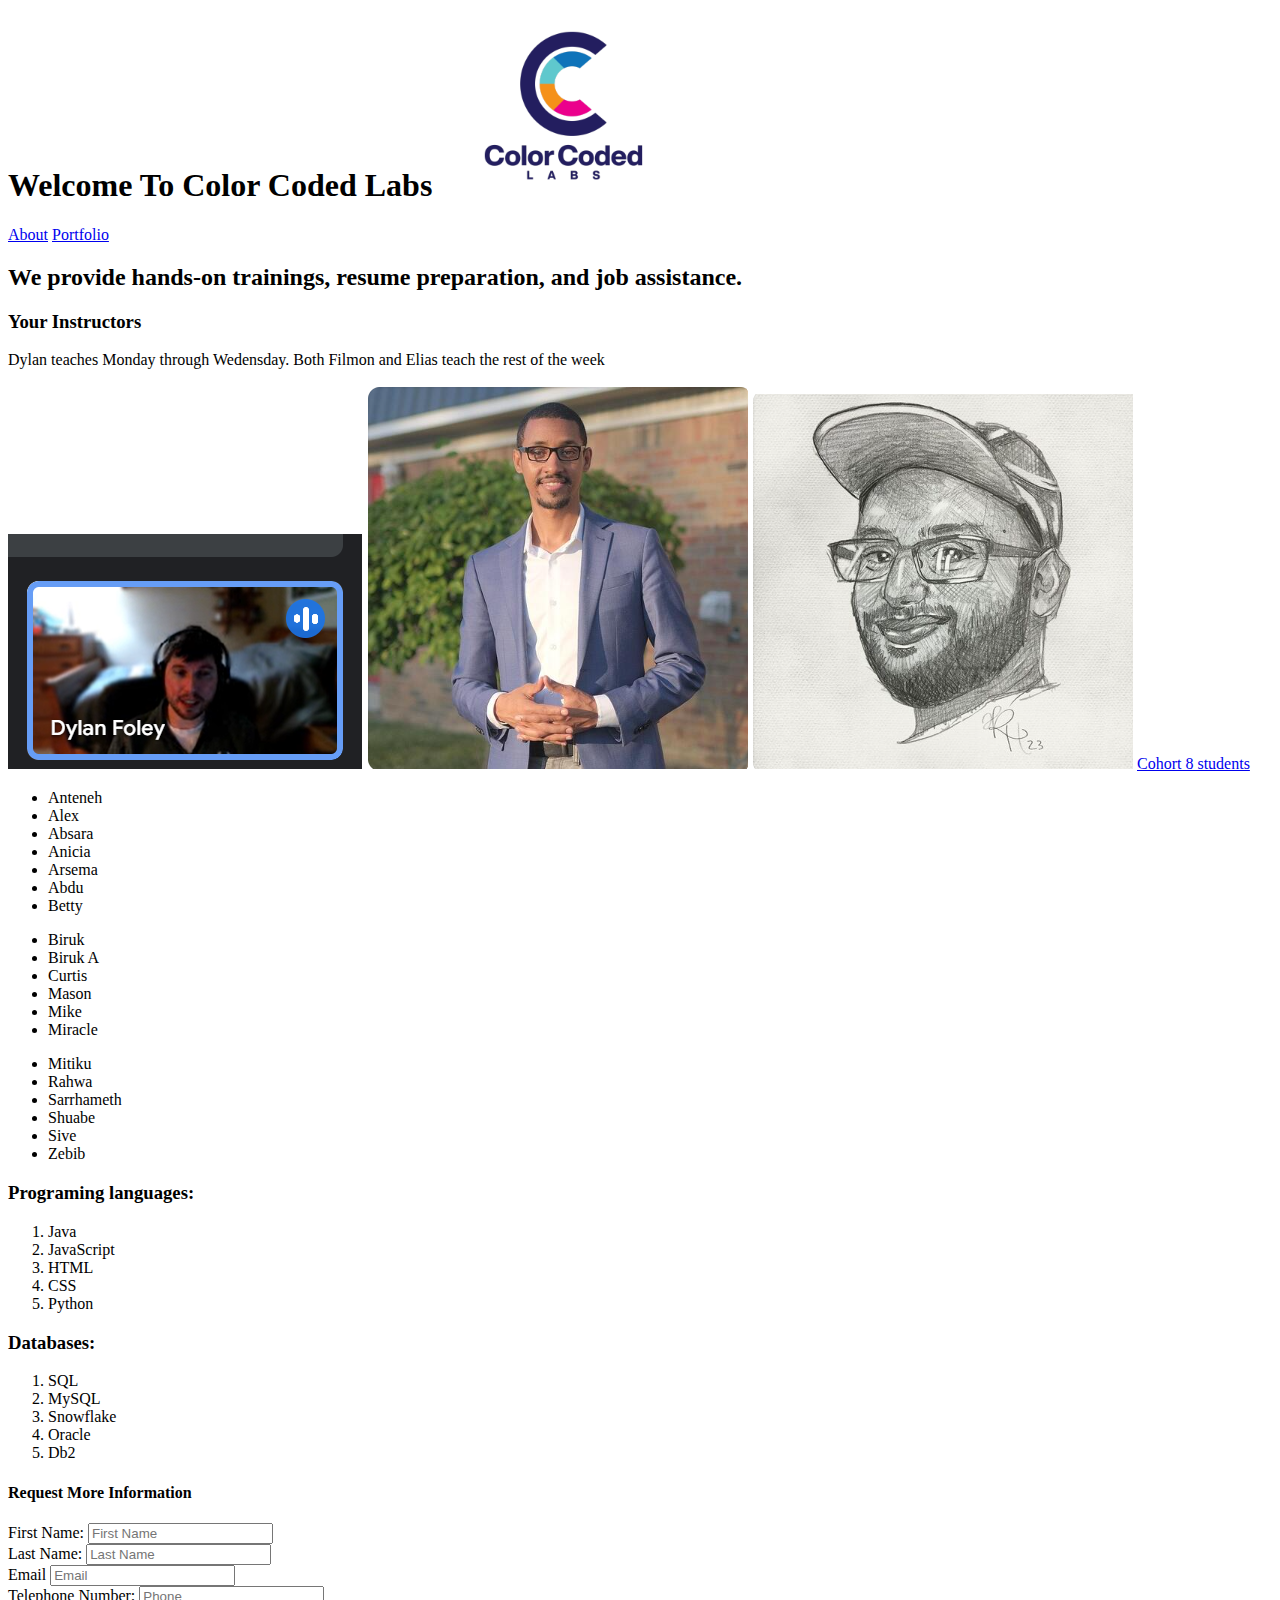
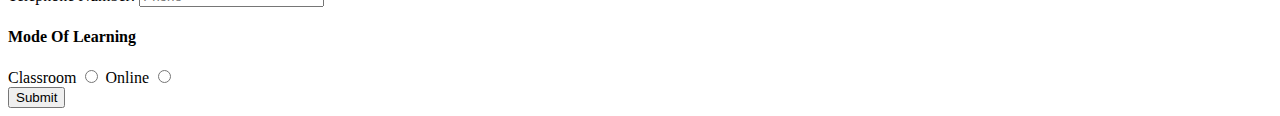
==== index.html @ 8a77864c "My first Color Coded Labs website" ====
<!DOCTYPE html>
<html lang="en">
  <head>
    <meta charset="UTF-8" />
    <meta name="viewport" content="width=device-width, initial-scale=1.0" />
    <title>CCL Website</title>
    <link rel="stylesheet" href="Style.css" />
  </head>
  <body>
    <h1 class="Welcome-note">Welcome To Color Coded Labs
        <img src="./CCL_logo.png" alt="CCL_logo"/>
    </h1>

    <nav>
      <div class="nav-items">
        <a href="about.html" title="Learn more about us">About</a>
        <a href="/">Portfolio</a>
      </div>
    </nav>

    <section class="Antish">
      <div class="Antish-container">
        <div class="column-left">
          <h2>We provide hands-on trainings, resume preparation, and job assistance.</h2>
        </div>

    <div class="Instructors">   
       <h3>Your Instructors</h3>
          <p>Dylan teaches Monday through Wedensday. Both Filmon and Elias teach the rest of the week</p>
    </div>    
        
        
          <div class="image-container">
            <img src="./Dylan.png" alt="Instructor Dylan"/>
            <img src="./Filmon.png" alt="Instructor Filmon"/>
            <img src="./Elias.png" alt="Instructor Elias"/>

          <a href="#target" class="cohort">Cohort 8 students</a>

        <ul>
            <li>Anteneh</li>
            <li>Alex</li>
            <li>Absara</li>
            <li>Anicia</li>
            <li>Arsema</li>
            <li>Abdu</li>
            <li>Betty</li> 
        </ul>
        <ul>   
            <li>Biruk</li>
            <li>Biruk A</li>
            <li>Curtis</li>
            <li>Mason</li>
            <li>Mike</li>
            <li>Miracle</li>
        </ul>  

        <ul>
            <li>Mitiku</li>
            <li>Rahwa</li>
            <li>Sarrhameth</li>
            <li>Shuabe</li>
            <li>Sive</li>
            <li>Zebib</li>
          </ul>

        </div>
      </div>
    </section>



<div class="Items-container">
    <h3 class="programing-title">Programing languages:</h3>
      <ol class="programing-list">  
        <li>Java</li>
        <li>JavaScript</li>
        <li>HTML</li>
        <li>CSS</li>
        <li>Python</li>
        </ol>
    

      <h3 class="database-title">Databases:</h3>
       <ol class="database-list">
        <li>SQL</li>
        <li>MySQL</li>
        <li>Snowflake</li>
        <li>Oracle</li>
        <li>Db2</li>
       </ol>

  </div>

  <h4>Request More Information</h4>
    <form>
            <div class="LableFormat-styles"> 
          <div>
            <label for="First Name">First Name:</label>
            <input
              type="text"
              id="First Name"
              name="FirstName"
              placeholder="First Name"
            />
           </div>
          
            <div>
               <label for="Last Name">Last Name:</label>
               <input
                type="text"
                id="Last Name"
                name="LastName"
                placeholder="Last Name"
               />
            </div>
     
            <div>
                <label for="email">Email</label>
                <input type="email" name="email" placeholder="Email" />
            </div>

            <div>
                <label for="Telephone">Telephone Number:</label>
                <input
                 type="number"
                 id="Telephone"
                 name="Telephone"
                 placeholder="Phone"
                />
            </div>

        </div>
      </form>

    
      <h4>Mode Of Learning</h4>
       <div class="radio-label">
                <!-- Radio buttons with labels -->
            <label for="Classroom">Classroom</label>
            <input type="radio" id="Classroom" name="Classroom" value="Classroom" />
      
            <label for="Online">Online</label>
            <input type="radio" id="Online" name="Online" value="Online" />

        </div>  
      
         <form action="#" method="post">
            <button type="submit" class="submit-button">Submit</button>
         </form>   
    
  </body>
</html>
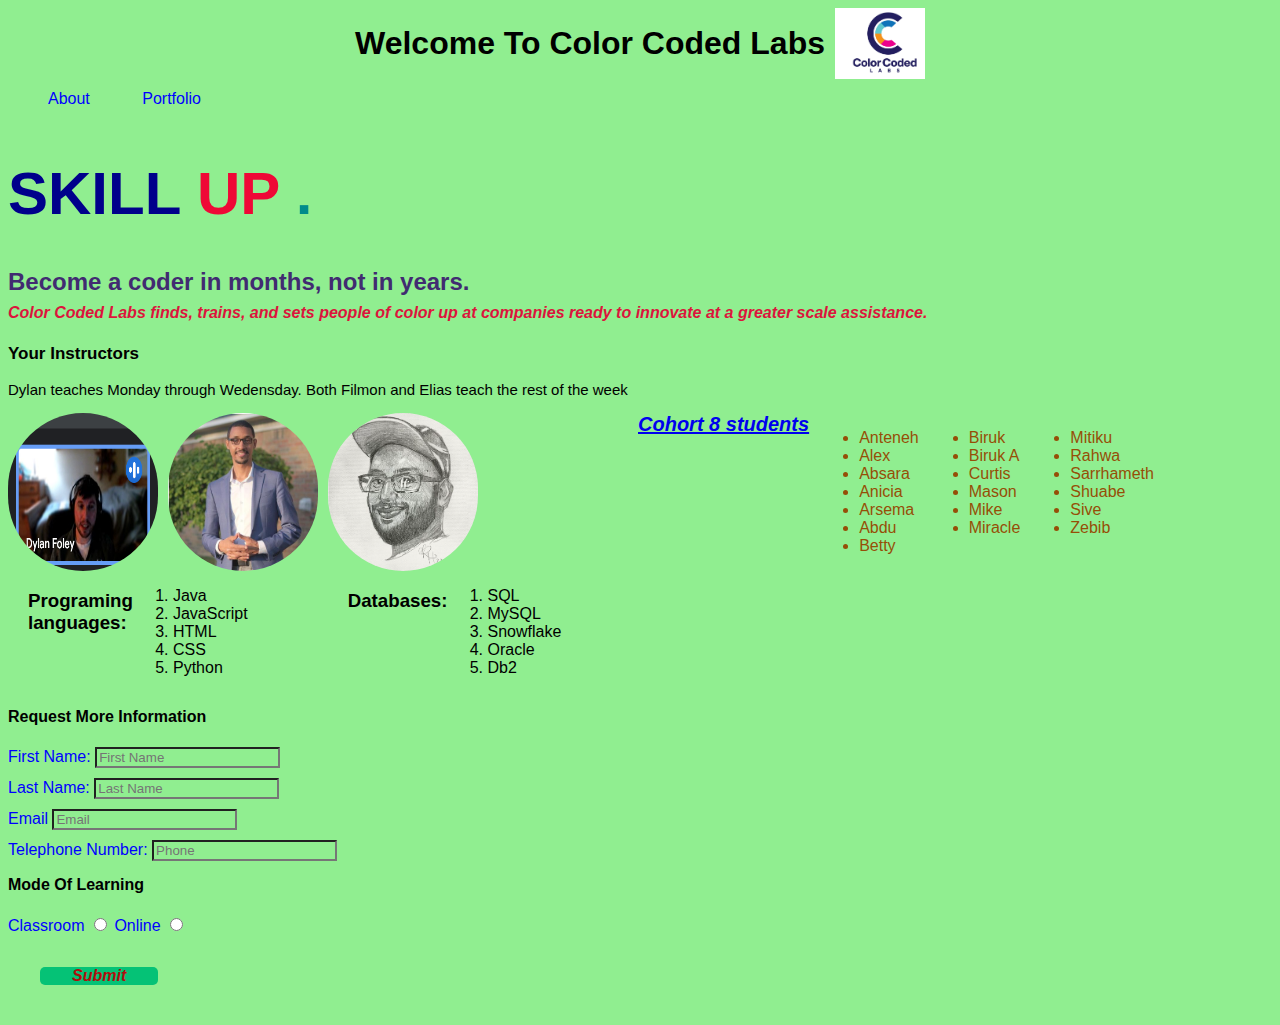
==== commit aab5cd7f: "updated" ====
--- a/index.html
+++ b/index.html
@@ -7,8 +7,9 @@
     <link rel="stylesheet" href="Style.css" />
   </head>
   <body>
-    <h1 class="Welcome-note">Welcome To Color Coded Labs
-        <img src="./CCL_logo.png" alt="CCL_logo"/>
+    <h1 class="Welcome-note">
+      Welcome To Color Coded Labs
+      <img src="./CCL_logo.png" alt="CCL_logo" />
     </h1>
 
     <nav>
@@ -18,44 +19,62 @@
       </div>
     </nav>
 
+    <div class="skillup">
+      <h1>
+        <span class="bluecolor">SKILL</span>
+        <span class="redcolor">UP</span>
+        <span class="lighblue">.</span>
+      </h1>
+    </div>
     <section class="Antish">
       <div class="Antish-container">
         <div class="column-left">
-          <h2>We provide hands-on trainings, resume preparation, and job assistance.</h2>
+          <h2>
+            <span class="coderinmonths"
+              >Become a coder in months, not in years.</span
+            >
+            <br />
+            <span class="whatweprovide"
+              >Color Coded Labs finds, trains, and sets people of color up at
+              companies ready to innovate at a greater scale assistance.</span
+            >
+          </h2>
         </div>
 
-    <div class="Instructors">   
-       <h3>Your Instructors</h3>
-          <p>Dylan teaches Monday through Wedensday. Both Filmon and Elias teach the rest of the week</p>
-    </div>    
-        
-        
-          <div class="image-container">
-            <img src="./Dylan.png" alt="Instructor Dylan"/>
-            <img src="./Filmon.png" alt="Instructor Filmon"/>
-            <img src="./Elias.png" alt="Instructor Elias"/>
+        <div class="Instructors">
+          <h3>Your Instructors</h3>
+          <p>
+            Dylan teaches Monday through Wedensday. Both Filmon and Elias teach
+            the rest of the week
+          </p>
+        </div>
+
+        <div class="image-container">
+          <img src="./Dylan.png" alt="Instructor Dylan" />
+          <img src="./Filmon.png" alt="Instructor Filmon" />
+          <img src="./Elias.png" alt="Instructor Elias" />
 
           <a href="#target" class="cohort">Cohort 8 students</a>
 
-        <ul>
+          <ul>
             <li>Anteneh</li>
             <li>Alex</li>
             <li>Absara</li>
             <li>Anicia</li>
             <li>Arsema</li>
             <li>Abdu</li>
-            <li>Betty</li> 
-        </ul>
-        <ul>   
+            <li>Betty</li>
+          </ul>
+          <ul>
             <li>Biruk</li>
             <li>Biruk A</li>
             <li>Curtis</li>
             <li>Mason</li>
             <li>Mike</li>
             <li>Miracle</li>
-        </ul>  
+          </ul>
 
-        <ul>
+          <ul>
             <li>Mitiku</li>
             <li>Rahwa</li>
             <li>Sarrhameth</li>
@@ -63,91 +82,82 @@
             <li>Sive</li>
             <li>Zebib</li>
           </ul>
-
         </div>
       </div>
     </section>
 
-
-
-<div class="Items-container">
-    <h3 class="programing-title">Programing languages:</h3>
-      <ol class="programing-list">  
+    <div class="Items-container">
+      <h3 class="programing-title">Programing languages:</h3>
+      <ol class="programing-list">
         <li>Java</li>
         <li>JavaScript</li>
         <li>HTML</li>
         <li>CSS</li>
         <li>Python</li>
-        </ol>
-    
+      </ol>
 
       <h3 class="database-title">Databases:</h3>
-       <ol class="database-list">
+      <ol class="database-list">
         <li>SQL</li>
         <li>MySQL</li>
         <li>Snowflake</li>
         <li>Oracle</li>
         <li>Db2</li>
-       </ol>
+      </ol>
+    </div>
 
-  </div>
+    <h4>Request More Information</h4>
+    <form>
+      <div class="LableFormat-styles">
+        <div>
+          <label for="First Name">First Name:</label>
+          <input
+            type="text"
+            id="First Name"
+            name="FirstName"
+            placeholder="First Name"
+          />
+        </div>
 
-  <h4>Request More Information</h4>
-    <form>
-            <div class="LableFormat-styles"> 
-          <div>
-            <label for="First Name">First Name:</label>
-            <input
-              type="text"
-              id="First Name"
-              name="FirstName"
-              placeholder="First Name"
-            />
-           </div>
-          
-            <div>
-               <label for="Last Name">Last Name:</label>
-               <input
-                type="text"
-                id="Last Name"
-                name="LastName"
-                placeholder="Last Name"
-               />
-            </div>
-     
-            <div>
-                <label for="email">Email</label>
-                <input type="email" name="email" placeholder="Email" />
-            </div>
+        <div>
+          <label for="Last Name">Last Name:</label>
+          <input
+            type="text"
+            id="Last Name"
+            name="LastName"
+            placeholder="Last Name"
+          />
+        </div>
 
-            <div>
-                <label for="Telephone">Telephone Number:</label>
-                <input
-                 type="number"
-                 id="Telephone"
-                 name="Telephone"
-                 placeholder="Phone"
-                />
-            </div>
+        <div>
+          <label for="email">Email</label>
+          <input type="email" name="email" placeholder="Email" />
+        </div>
 
+        <div>
+          <label for="Telephone">Telephone Number:</label>
+          <input
+            type="number"
+            id="Telephone"
+            name="Telephone"
+            placeholder="Phone"
+          />
         </div>
-      </form>
+      </div>
+    </form>
 
-    
-      <h4>Mode Of Learning</h4>
-       <div class="radio-label">
-                <!-- Radio buttons with labels -->
-            <label for="Classroom">Classroom</label>
-            <input type="radio" id="Classroom" name="Classroom" value="Classroom" />
-      
-            <label for="Online">Online</label>
-            <input type="radio" id="Online" name="Online" value="Online" />
+    <h4>Mode Of Learning</h4>
+    <div class="radio-label">
+      <!-- Radio buttons with labels -->
+      <label for="Classroom">Classroom</label>
+      <input type="radio" id="Classroom" name="Classroom" value="Classroom" />
 
-        </div>  
-      
-         <form action="#" method="post">
-            <button type="submit" class="submit-button">Submit</button>
-         </form>   
-    
+      <label for="Online">Online</label>
+      <input type="radio" id="Online" name="Online" value="Online" />
+    </div>
+
+    <form action="#" method="post">
+      <button type="submit" class="submit-button">Submit</button>
+    </form>
   </body>
 </html>
--- a/Style.css
+++ b/Style.css
@@ -0,0 +1,175 @@
+*{
+    box-sizing: border-box;
+    margin: 2;
+    padding: 2;
+    font-family: 'Trebuchet MS', 'Lucida Sans Unicode', 'Lucida Grande', 'Lucida Sans', Arial, sans-serif ;
+    background-color:lightgreen;
+}
+
+.Welcome-note{
+    margin: 0;
+    display: flex;
+    justify-content: center;
+    align-items: center;
+  
+    
+}
+
+
+h1 img{
+    max-width: 90px;
+   
+    margin-left: 10px;
+}
+    /*
+    animation: blink 3s infinite;    
+}
+@keyframes blink{
+    0%, 100%{opacity: 1;}
+    50% {opacity: 0;}
+}
+*/
+
+.skillup {
+    font-size: 30px;
+    font-family:'Times New Roman', Times, serif;
+    font-weight: bolder;
+    padding-bottom: 0px;
+   
+}
+
+.bluecolor{
+    color: darkblue;
+}
+
+.redcolor{color: rgb(239, 8, 54)}
+.lighblue{color:darkcyan}
+
+nav
+{
+height: 40px;
+display: flex;
+justify-content: space-between;
+align-items: center;
+padding: 0 1rem ;
+}
+
+nav a {
+    text-decoration: none;
+    color:blue;
+    padding: 0 1.5rem;
+}
+
+.nav-items ul{
+    margin: 2px;
+    display: none;
+    position: right;
+    list-style-type: none;
+    border: 1px solid #080707;
+    border-width: thick;
+
+}
+
+.nav-items:hover ul{
+    display:block;
+}
+
+
+  .column-left h2 {
+    font-size: 1.5rem;
+    color:rgb(65, 43, 113);
+    
+  }
+
+  .column-left .whatweprovide {
+    font-size: 16px;
+    font-style: italic;    
+    color:crimson
+  }
+
+
+.Instructors h3{
+    font-size: 17px;
+    font-weight: bold;
+    
+}
+
+p{font-size: 15px;}
+
+.image-container{
+    display: flex;
+    gap: 10px;
+}
+.image-container img{
+    width: 150px;
+    border-radius: 75px;
+}
+
+
+/* for the cohort*/
+
+.cohort{
+    
+    display: flex;
+    font-weight: bold;
+    font-style: italic;
+    font-size: 20px;   
+  margin-left: 150px; 
+  max-height: 20px;
+  max-width: 180px;
+}
+
+ul {color: rgb(150, 78, 7)}
+
+.Items-container{
+    display: flex;
+    max-width: 400px;
+ 
+    
+
+}
+
+.programing-title {
+    
+  
+    margin-left: 20px;
+        
+}
+
+.database-title{
+
+    margin-left: 100px;
+   
+}
+
+h4{
+    margin-top: 15px;
+}
+
+.LableFormat-styles{
+    display:grid;
+    grid-gap: 10px;
+       color: blue;
+    
+
+}
+
+.radio-label{
+    color: blue;
+}
+
+.submit-button{
+    background-color:rgb(5, 194, 118);
+    color: rgb(176, 14, 14);
+    font-size: 1rem;
+    border: none;
+    border-radius: 5px;
+    cursor:pointer;
+    font-weight: bold ;
+    font-style: italic;
+    padding: 0 2rem;
+    margin: 2rem;
+}
+
+.submit-button:hover{
+  background-color: dar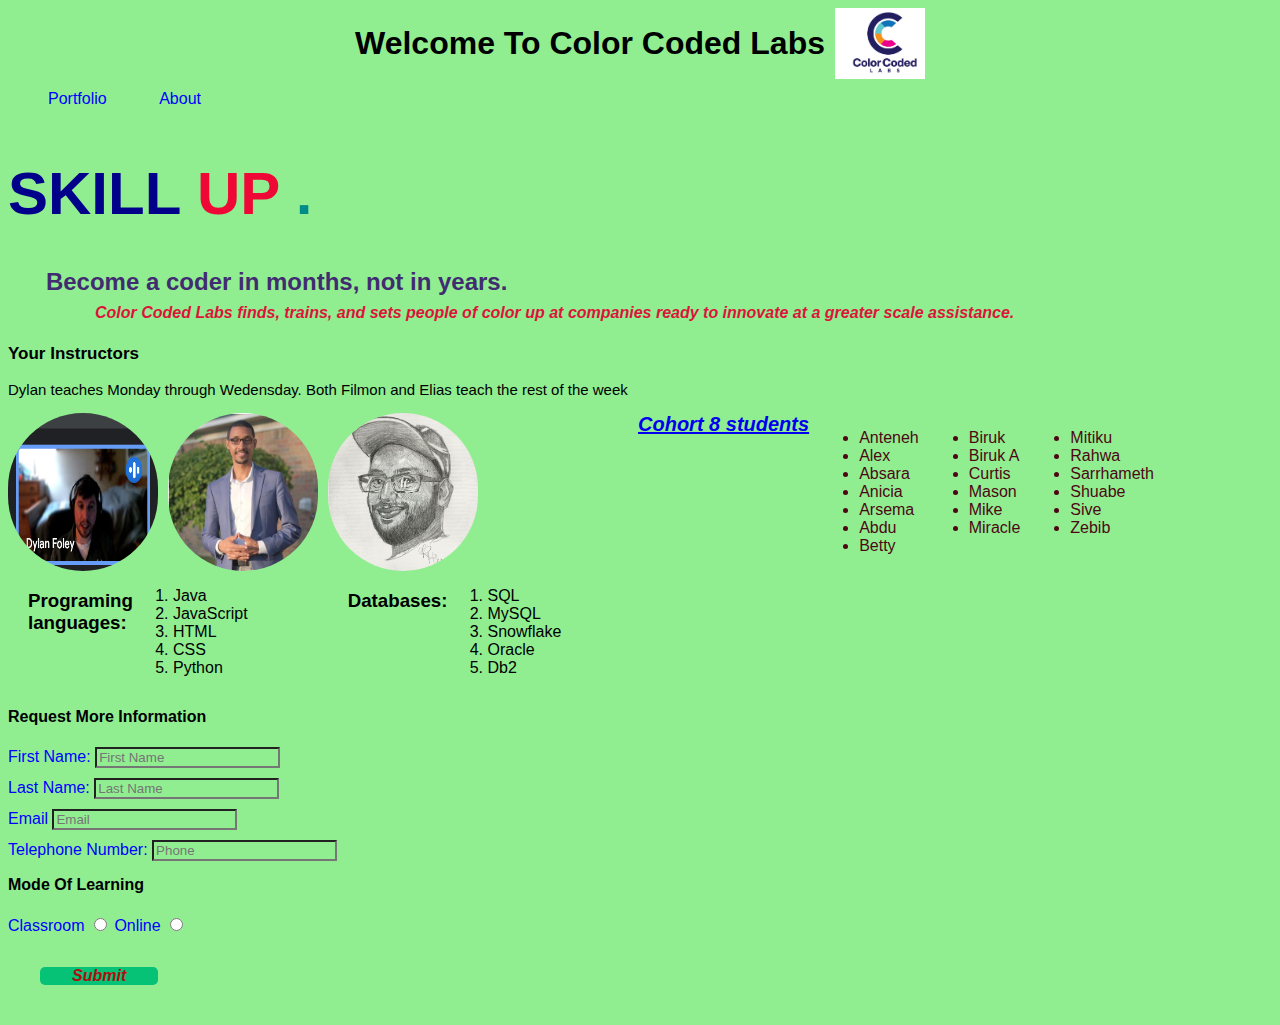
==== commit 3c60e69e: "Commit all changes" ====
--- a/index.html
+++ b/index.html
@@ -14,8 +14,8 @@
 
     <nav>
       <div class="nav-items">
+        <a href="/">Portfolio</a>
         <a href="about.html" title="Learn more about us">About</a>
-        <a href="/">Portfolio</a>
       </div>
     </nav>
 
--- a/Style.css
+++ b/Style.css
@@ -4,6 +4,7 @@
     padding: 2;
     font-family: 'Trebuchet MS', 'Lucida Sans Unicode', 'Lucida Grande', 'Lucida Sans', Arial, sans-serif ;
     background-color:lightgreen;
+    
 }
 
 .Welcome-note{
@@ -18,7 +19,6 @@
 
 h1 img{
     max-width: 90px;
-   
     margin-left: 10px;
 }
     /*
@@ -78,13 +78,16 @@
   .column-left h2 {
     font-size: 1.5rem;
     color:rgb(65, 43, 113);
+    padding-left: 3%;
+    
     
   }
 
   .column-left .whatweprovide {
     font-size: 16px;
     font-style: italic;    
-    color:crimson
+    color:crimson;
+    padding-left: 4%;
   }
 
 
@@ -119,7 +122,7 @@
   max-width: 180px;
 }
 
-ul {color: rgb(150, 78, 7)}
+ul {color: rgb(77, 6, 19)}
 
 .Items-container{
     display: flex;
